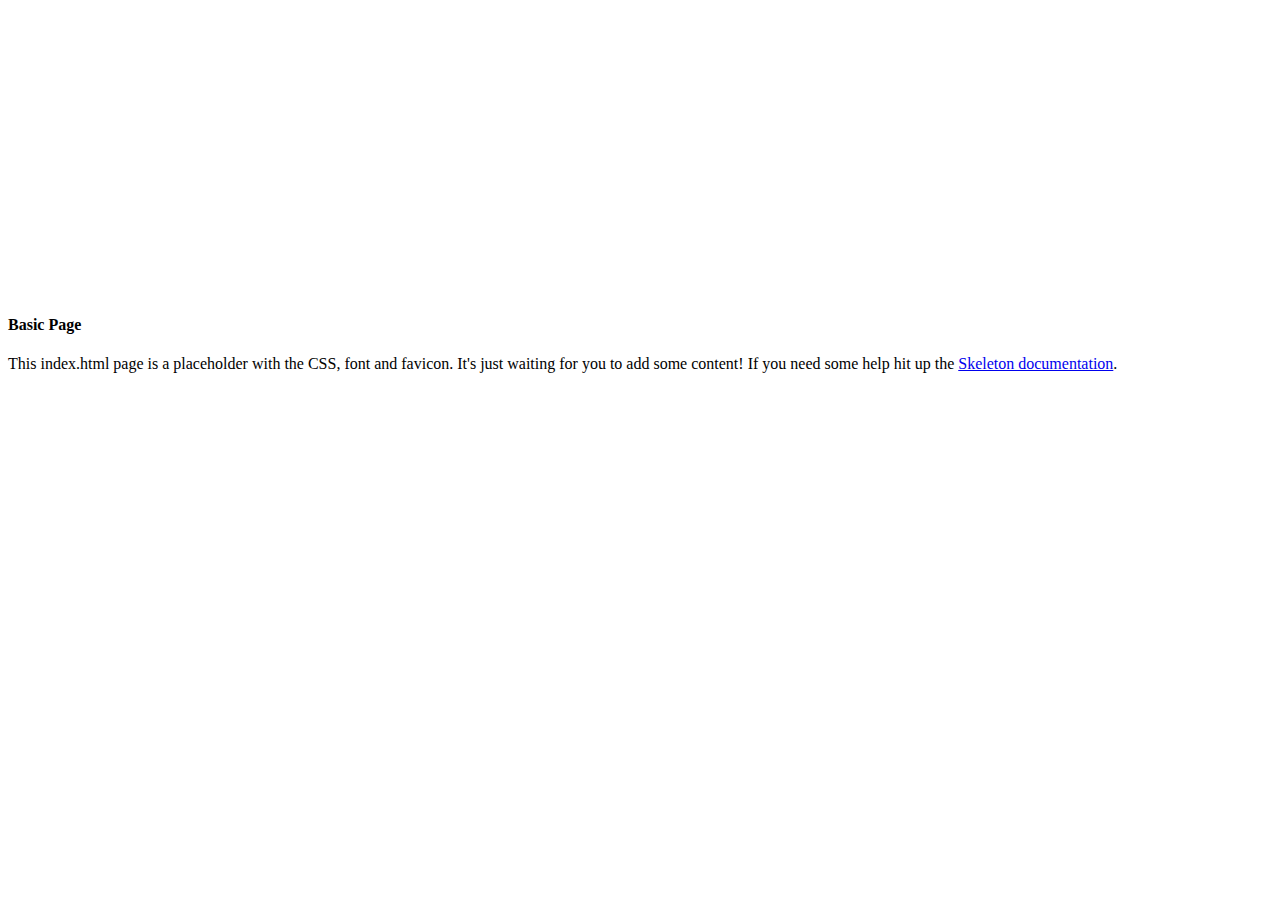
==== src/html/index.html @ ddddd7e3 "adds all files and README.md" ====
<!DOCTYPE html>
<html lang="en">
<head>

  <!-- Basic Page Needs
  –––––––––––––––––––––––––––––––––––––––––––––––––– -->
  <meta charset="utf-8">
  <title>Your page title here :)</title>
  <meta name="description" content="">
  <meta name="author" content="">

  <!-- Mobile Specific Metas
  –––––––––––––––––––––––––––––––––––––––––––––––––– -->
  <meta name="viewport" content="width=device-width, initial-scale=1">

  <!-- FONT
  –––––––––––––––––––––––––––––––––––––––––––––––––– -->
  <link href="//fonts.googleapis.com/css?family=Raleway:400,300,600" rel="stylesheet" type="text/css">

  <!-- CSS
  –––––––––––––––––––––––––––––––––––––––––––––––––– -->
  <link rel="stylesheet" href="css/normalize.css">
  <link rel="stylesheet" href="css/skeleton.css">

  <!-- Favicon
  –––––––––––––––––––––––––––––––––––––––––––––––––– -->
  <link rel="icon" type="image/png" href="images/favicon.png">

</head>
<body>

  <!-- Primary Page Layout
  –––––––––––––––––––––––––––––––––––––––––––––––––– -->
  <div class="container">
    <div class="row">
      <div class="one-half column" style="margin-top: 25%">
        <h4>Basic Page</h4>
        <p>This index.html page is a placeholder with the CSS, font and favicon. It's just waiting for you to add some content! If you need some help hit up the <a href="http://www.getskeleton.com">Skeleton documentation</a>.</p>
      </div>
    </div>
  </div>

<!-- End Document
  –––––––––––––––––––––––––––––––––––––––––––––––––– -->
</body>
</html>
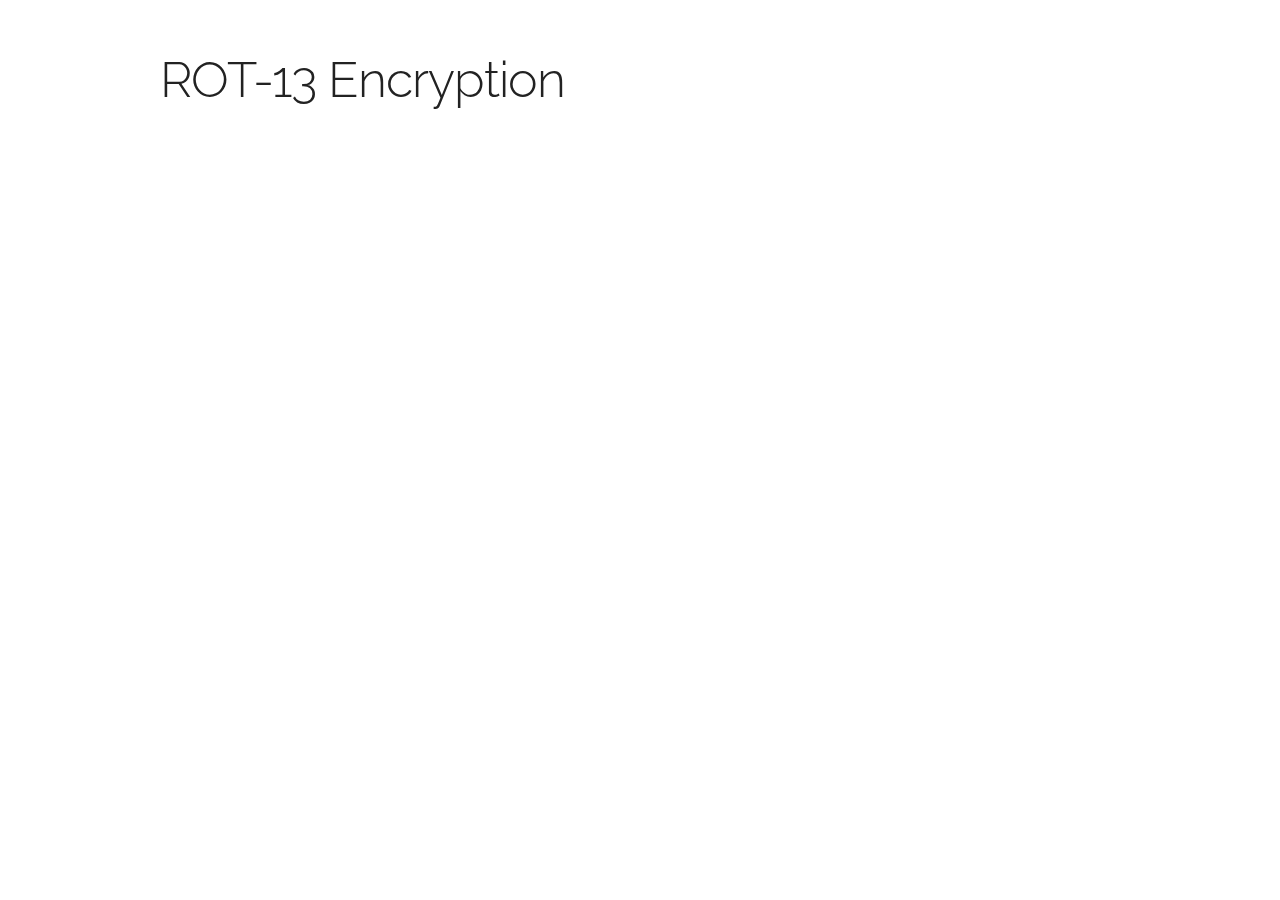
==== commit f5c64ece: "adds style.css" ====
--- a/src/html/index.html
+++ b/src/html/index.html
@@ -2,43 +2,48 @@
 <html lang="en">
 <head>
 
-  <!-- Basic Page Needs
-  –––––––––––––––––––––––––––––––––––––––––––––––––– -->
-  <meta charset="utf-8">
-  <title>Your page title here :)</title>
-  <meta name="description" content="">
-  <meta name="author" content="">
+    <!-- Basic Page Needs
+    –––––––––––––––––––––––––––––––––––––––––––––––––– -->
+    <meta charset="utf-8">
+    <title>ROT-13 Encryption</title>
+    <meta name="description" content="">
+    <meta name="author" content="">
 
-  <!-- Mobile Specific Metas
-  –––––––––––––––––––––––––––––––––––––––––––––––––– -->
-  <meta name="viewport" content="width=device-width, initial-scale=1">
+    <!-- Mobile Specific Metas
+    –––––––––––––––––––––––––––––––––––––––––––––––––– -->
+    <meta name="viewport" content="width=device-width, initial-scale=1">
 
-  <!-- FONT
-  –––––––––––––––––––––––––––––––––––––––––––––––––– -->
-  <link href="//fonts.googleapis.com/css?family=Raleway:400,300,600" rel="stylesheet" type="text/css">
+    <!-- FONT
+    –––––––––––––––––––––––––––––––––––––––––––––––––– -->
+    <link href="//fonts.googleapis.com/css?family=Raleway:400,300,600" rel="stylesheet" type="text/css">
 
-  <!-- CSS
-  –––––––––––––––––––––––––––––––––––––––––––––––––– -->
-  <link rel="stylesheet" href="css/normalize.css">
-  <link rel="stylesheet" href="css/skeleton.css">
+    <!-- CSS
+    –––––––––––––––––––––––––––––––––––––––––––––––––– -->
+    <link rel="stylesheet" href="../css/normalize.css">
+    <link rel="stylesheet" href="../css/skeleton.css">
+    <link rel="stylesheet" href="../css/skeleton.css">
 
-  <!-- Favicon
-  –––––––––––––––––––––––––––––––––––––––––––––––––– -->
-  <link rel="icon" type="image/png" href="images/favicon.png">
+    <!-- Favicon
+    –––––––––––––––––––––––––––––––––––––––––––––––––– -->
+    <link rel="icon" type="image/png" href="../images/favicon.png">
 
 </head>
 <body>
 
-  <!-- Primary Page Layout
-  –––––––––––––––––––––––––––––––––––––––––––––––––– -->
-  <div class="container">
+<!-- Primary Page Layout
+–––––––––––––––––––––––––––––––––––––––––––––––––– -->
+<div class="container">
     <div class="row">
-      <div class="one-half column" style="margin-top: 25%">
-        <h4>Basic Page</h4>
-        <p>This index.html page is a placeholder with the CSS, font and favicon. It's just waiting for you to add some content! If you need some help hit up the <a href="http://www.getskeleton.com">Skeleton documentation</a>.</p>
-      </div>
+        <div class="twelve columns" style="margin-top: 50px">
+            <h1>ROT-13 Encryption</h1>
+        </div>
     </div>
-  </div>
+    <div class="row">
+        <div class="one-half column">
+
+        </div>
+    </div>
+</div>
 
 <!-- End Document
   –––––––––––––––––––––––––––––––––––––––––––––––––– -->
--- a/src/css/skeleton.css
+++ b/src/css/skeleton.css
@@ -0,0 +1,418 @@
+/*
+* Skeleton V2.0.4
+* Copyright 2014, Dave Gamache
+* www.getskeleton.com
+* Free to use under the MIT license.
+* http://www.opensource.org/licenses/mit-license.php
+* 12/29/2014
+*/
+
+
+/* Table of contents
+––––––––––––––––––––––––––––––––––––––––––––––––––
+- Grid
+- Base Styles
+- Typography
+- Links
+- Buttons
+- Forms
+- Lists
+- Code
+- Tables
+- Spacing
+- Utilities
+- Clearing
+- Media Queries
+*/
+
+
+/* Grid
+–––––––––––––––––––––––––––––––––––––––––––––––––– */
+.container {
+  position: relative;
+  width: 100%;
+  max-width: 960px;
+  margin: 0 auto;
+  padding: 0 20px;
+  box-sizing: border-box; }
+.column,
+.columns {
+  width: 100%;
+  float: left;
+  box-sizing: border-box; }
+
+/* For devices larger than 400px */
+@media (min-width: 400px) {
+  .container {
+    width: 85%;
+    padding: 0; }
+}
+
+/* For devices larger than 550px */
+@media (min-width: 550px) {
+  .container {
+    width: 80%; }
+  .column,
+  .columns {
+    margin-left: 4%; }
+  .column:first-child,
+  .columns:first-child {
+    margin-left: 0; }
+
+  .one.column,
+  .one.columns                    { width: 4.66666666667%; }
+  .two.columns                    { width: 13.3333333333%; }
+  .three.columns                  { width: 22%;            }
+  .four.columns                   { width: 30.6666666667%; }
+  .five.columns                   { width: 39.3333333333%; }
+  .six.columns                    { width: 48%;            }
+  .seven.columns                  { width: 56.6666666667%; }
+  .eight.columns                  { width: 65.3333333333%; }
+  .nine.columns                   { width: 74.0%;          }
+  .ten.columns                    { width: 82.6666666667%; }
+  .eleven.columns                 { width: 91.3333333333%; }
+  .twelve.columns                 { width: 100%; margin-left: 0; }
+
+  .one-third.column               { width: 30.6666666667%; }
+  .two-thirds.column              { width: 65.3333333333%; }
+
+  .one-half.column                { width: 48%; }
+
+  /* Offsets */
+  .offset-by-one.column,
+  .offset-by-one.columns          { margin-left: 8.66666666667%; }
+  .offset-by-two.column,
+  .offset-by-two.columns          { margin-left: 17.3333333333%; }
+  .offset-by-three.column,
+  .offset-by-three.columns        { margin-left: 26%;            }
+  .offset-by-four.column,
+  .offset-by-four.columns         { margin-left: 34.6666666667%; }
+  .offset-by-five.column,
+  .offset-by-five.columns         { margin-left: 43.3333333333%; }
+  .offset-by-six.column,
+  .offset-by-six.columns          { margin-left: 52%;            }
+  .offset-by-seven.column,
+  .offset-by-seven.columns        { margin-left: 60.6666666667%; }
+  .offset-by-eight.column,
+  .offset-by-eight.columns        { margin-left: 69.3333333333%; }
+  .offset-by-nine.column,
+  .offset-by-nine.columns         { margin-left: 78.0%;          }
+  .offset-by-ten.column,
+  .offset-by-ten.columns          { margin-left: 86.6666666667%; }
+  .offset-by-eleven.column,
+  .offset-by-eleven.columns       { margin-left: 95.3333333333%; }
+
+  .offset-by-one-third.column,
+  .offset-by-one-third.columns    { margin-left: 34.6666666667%; }
+  .offset-by-two-thirds.column,
+  .offset-by-two-thirds.columns   { margin-left: 69.3333333333%; }
+
+  .offset-by-one-half.column,
+  .offset-by-one-half.columns     { margin-left: 52%; }
+
+}
+
+
+/* Base Styles
+–––––––––––––––––––––––––––––––––––––––––––––––––– */
+/* NOTE
+html is set to 62.5% so that all the REM measurements throughout Skeleton
+are based on 10px sizing. So basically 1.5rem = 15px :) */
+html {
+  font-size: 62.5%; }
+body {
+  font-size: 1.5em; /* currently ems cause chrome bug misinterpreting rems on body element */
+  line-height: 1.6;
+  font-weight: 400;
+  font-family: "Raleway", "HelveticaNeue", "Helvetica Neue", Helvetica, Arial, sans-serif;
+  color: #222; }
+
+
+/* Typography
+–––––––––––––––––––––––––––––––––––––––––––––––––– */
+h1, h2, h3, h4, h5, h6 {
+  margin-top: 0;
+  margin-bottom: 2rem;
+  font-weight: 300; }
+h1 { font-size: 4.0rem; line-height: 1.2;  letter-spacing: -.1rem;}
+h2 { font-size: 3.6rem; line-height: 1.25; letter-spacing: -.1rem; }
+h3 { font-size: 3.0rem; line-height: 1.3;  letter-spacing: -.1rem; }
+h4 { font-size: 2.4rem; line-height: 1.35; letter-spacing: -.08rem; }
+h5 { font-size: 1.8rem; line-height: 1.5;  letter-spacing: -.05rem; }
+h6 { font-size: 1.5rem; line-height: 1.6;  letter-spacing: 0; }
+
+/* Larger than phablet */
+@media (min-width: 550px) {
+  h1 { font-size: 5.0rem; }
+  h2 { font-size: 4.2rem; }
+  h3 { font-size: 3.6rem; }
+  h4 { font-size: 3.0rem; }
+  h5 { font-size: 2.4rem; }
+  h6 { font-size: 1.5rem; }
+}
+
+p {
+  margin-top: 0; }
+
+
+/* Links
+–––––––––––––––––––––––––––––––––––––––––––––––––– */
+a {
+  color: #1EAEDB; }
+a:hover {
+  color: #0FA0CE; }
+
+
+/* Buttons
+–––––––––––––––––––––––––––––––––––––––––––––––––– */
+.button,
+button,
+input[type="submit"],
+input[type="reset"],
+input[type="button"] {
+  display: inline-block;
+  height: 38px;
+  padding: 0 30px;
+  color: #555;
+  text-align: center;
+  font-size: 11px;
+  font-weight: 600;
+  line-height: 38px;
+  letter-spacing: .1rem;
+  text-transform: uppercase;
+  text-decoration: none;
+  white-space: nowrap;
+  background-color: transparent;
+  border-radius: 4px;
+  border: 1px solid #bbb;
+  cursor: pointer;
+  box-sizing: border-box; }
+.button:hover,
+button:hover,
+input[type="submit"]:hover,
+input[type="reset"]:hover,
+input[type="button"]:hover,
+.button:focus,
+button:focus,
+input[type="submit"]:focus,
+input[type="reset"]:focus,
+input[type="button"]:focus {
+  color: #333;
+  border-color: #888;
+  outline: 0; }
+.button.button-primary,
+button.button-primary,
+input[type="submit"].button-primary,
+input[type="reset"].button-primary,
+input[type="button"].button-primary {
+  color: #FFF;
+  background-color: #33C3F0;
+  border-color: #33C3F0; }
+.button.button-primary:hover,
+button.button-primary:hover,
+input[type="submit"].button-primary:hover,
+input[type="reset"].button-primary:hover,
+input[type="button"].button-primary:hover,
+.button.button-primary:focus,
+button.button-primary:focus,
+input[type="submit"].button-primary:focus,
+input[type="reset"].button-primary:focus,
+input[type="button"].button-primary:focus {
+  color: #FFF;
+  background-color: #1EAEDB;
+  border-color: #1EAEDB; }
+
+
+/* Forms
+–––––––––––––––––––––––––––––––––––––––––––––––––– */
+input[type="email"],
+input[type="number"],
+input[type="search"],
+input[type="text"],
+input[type="tel"],
+input[type="url"],
+input[type="password"],
+textarea,
+select {
+  height: 38px;
+  padding: 6px 10px; /* The 6px vertically centers text on FF, ignored by Webkit */
+  background-color: #fff;
+  border: 1px solid #D1D1D1;
+  border-radius: 4px;
+  box-shadow: none;
+  box-sizing: border-box; }
+/* Removes awkward default styles on some inputs for iOS */
+input[type="email"],
+input[type="number"],
+input[type="search"],
+input[type="text"],
+input[type="tel"],
+input[type="url"],
+input[type="password"],
+textarea {
+  -webkit-appearance: none;
+     -moz-appearance: none;
+          appearance: none; }
+textarea {
+  min-height: 65px;
+  padding-top: 6px;
+  padding-bottom: 6px; }
+input[type="email"]:focus,
+input[type="number"]:focus,
+input[type="search"]:focus,
+input[type="text"]:focus,
+input[type="tel"]:focus,
+input[type="url"]:focus,
+input[type="password"]:focus,
+textarea:focus,
+select:focus {
+  border: 1px solid #33C3F0;
+  outline: 0; }
+label,
+legend {
+  display: block;
+  margin-bottom: .5rem;
+  font-weight: 600; }
+fieldset {
+  padding: 0;
+  border-width: 0; }
+input[type="checkbox"],
+input[type="radio"] {
+  display: inline; }
+label > .label-body {
+  display: inline-block;
+  margin-left: .5rem;
+  font-weight: normal; }
+
+
+/* Lists
+–––––––––––––––––––––––––––––––––––––––––––––––––– */
+ul {
+  list-style: circle inside; }
+ol {
+  list-style: decimal inside; }
+ol, ul {
+  padding-left: 0;
+  margin-top: 0; }
+ul ul,
+ul ol,
+ol ol,
+ol ul {
+  margin: 1.5rem 0 1.5rem 3rem;
+  font-size: 90%; }
+li {
+  margin-bottom: 1rem; }
+
+
+/* Code
+–––––––––––––––––––––––––––––––––––––––––––––––––– */
+code {
+  padding: .2rem .5rem;
+  margin: 0 .2rem;
+  font-size: 90%;
+  white-space: nowrap;
+  background: #F1F1F1;
+  border: 1px solid #E1E1E1;
+  border-radius: 4px; }
+pre > code {
+  display: block;
+  padding: 1rem 1.5rem;
+  white-space: pre; }
+
+
+/* Tables
+–––––––––––––––––––––––––––––––––––––––––––––––––– */
+th,
+td {
+  padding: 12px 15px;
+  text-align: left;
+  border-bottom: 1px solid #E1E1E1; }
+th:first-child,
+td:first-child {
+  padding-left: 0; }
+th:last-child,
+td:last-child {
+  padding-right: 0; }
+
+
+/* Spacing
+–––––––––––––––––––––––––––––––––––––––––––––––––– */
+button,
+.button {
+  margin-bottom: 1rem; }
+input,
+textarea,
+select,
+fieldset {
+  margin-bottom: 1.5rem; }
+pre,
+blockquote,
+dl,
+figure,
+table,
+p,
+ul,
+ol,
+form {
+  margin-bottom: 2.5rem; }
+
+
+/* Utilities
+–––––––––––––––––––––––––––––––––––––––––––––––––– */
+.u-full-width {
+  width: 100%;
+  box-sizing: border-box; }
+.u-max-full-width {
+  max-width: 100%;
+  box-sizing: border-box; }
+.u-pull-right {
+  float: right; }
+.u-pull-left {
+  float: left; }
+
+
+/* Misc
+–––––––––––––––––––––––––––––––––––––––––––––––––– */
+hr {
+  margin-top: 3rem;
+  margin-bottom: 3.5rem;
+  border-width: 0;
+  border-top: 1px solid #E1E1E1; }
+
+
+/* Clearing
+–––––––––––––––––––––––––––––––––––––––––––––––––– */
+
+/* Self Clearing Goodness */
+.container:after,
+.row:after,
+.u-cf {
+  content: "";
+  display: table;
+  clear: both; }
+
+
+/* Media Queries
+–––––––––––––––––––––––––––––––––––––––––––––––––– */
+/*
+Note: The best way to structure the use of media queries is to create the queries
+near the relevant code. For example, if you wanted to change the styles for buttons
+on small devices, paste the mobile query code up in the buttons section and style it
+there.
+*/
+
+
+/* Larger than mobile */
+@media (min-width: 400px) {}
+
+/* Larger than phablet (also point when grid becomes active) */
+@media (min-width: 550px) {}
+
+/* Larger than tablet */
+@media (min-width: 750px) {}
+
+/* Larger than desktop */
+@media (min-width: 1000px) {}
+
+/* Larger than Desktop HD */
+@media (min-width: 1200px) {}
--- a/src/css/skeleton.css
+++ b/src/css/skeleton.css
@@ -0,0 +1,418 @@
+/*
+* Skeleton V2.0.4
+* Copyright 2014, Dave Gamache
+* www.getskeleton.com
+* Free to use under the MIT license.
+* http://www.opensource.org/licenses/mit-license.php
+* 12/29/2014
+*/
+
+
+/* Table of contents
+––––––––––––––––––––––––––––––––––––––––––––––––––
+- Grid
+- Base Styles
+- Typography
+- Links
+- Buttons
+- Forms
+- Lists
+- Code
+- Tables
+- Spacing
+- Utilities
+- Clearing
+- Media Queries
+*/
+
+
+/* Grid
+–––––––––––––––––––––––––––––––––––––––––––––––––– */
+.container {
+  position: relative;
+  width: 100%;
+  max-width: 960px;
+  margin: 0 auto;
+  padding: 0 20px;
+  box-sizing: border-box; }
+.column,
+.columns {
+  width: 100%;
+  float: left;
+  box-sizing: border-box; }
+
+/* For devices larger than 400px */
+@media (min-width: 400px) {
+  .container {
+    width: 85%;
+    padding: 0; }
+}
+
+/* For devices larger than 550px */
+@media (min-width: 550px) {
+  .container {
+    width: 80%; }
+  .column,
+  .columns {
+    margin-left: 4%; }
+  .column:first-child,
+  .columns:first-child {
+    margin-left: 0; }
+
+  .one.column,
+  .one.columns                    { width: 4.66666666667%; }
+  .two.columns                    { width: 13.3333333333%; }
+  .three.columns                  { width: 22%;            }
+  .four.columns                   { width: 30.6666666667%; }
+  .five.columns                   { width: 39.3333333333%; }
+  .six.columns                    { width: 48%;            }
+  .seven.columns                  { width: 56.6666666667%; }
+  .eight.columns                  { width: 65.3333333333%; }
+  .nine.columns                   { width: 74.0%;          }
+  .ten.columns                    { width: 82.6666666667%; }
+  .eleven.columns                 { width: 91.3333333333%; }
+  .twelve.columns                 { width: 100%; margin-left: 0; }
+
+  .one-third.column               { width: 30.6666666667%; }
+  .two-thirds.column              { width: 65.3333333333%; }
+
+  .one-half.column                { width: 48%; }
+
+  /* Offsets */
+  .offset-by-one.column,
+  .offset-by-one.columns          { margin-left: 8.66666666667%; }
+  .offset-by-two.column,
+  .offset-by-two.columns          { margin-left: 17.3333333333%; }
+  .offset-by-three.column,
+  .offset-by-three.columns        { margin-left: 26%;            }
+  .offset-by-four.column,
+  .offset-by-four.columns         { margin-left: 34.6666666667%; }
+  .offset-by-five.column,
+  .offset-by-five.columns         { margin-left: 43.3333333333%; }
+  .offset-by-six.column,
+  .offset-by-six.columns          { margin-left: 52%;            }
+  .offset-by-seven.column,
+  .offset-by-seven.columns        { margin-left: 60.6666666667%; }
+  .offset-by-eight.column,
+  .offset-by-eight.columns        { margin-left: 69.3333333333%; }
+  .offset-by-nine.column,
+  .offset-by-nine.columns         { margin-left: 78.0%;          }
+  .offset-by-ten.column,
+  .offset-by-ten.columns          { margin-left: 86.6666666667%; }
+  .offset-by-eleven.column,
+  .offset-by-eleven.columns       { margin-left: 95.3333333333%; }
+
+  .offset-by-one-third.column,
+  .offset-by-one-third.columns    { margin-left: 34.6666666667%; }
+  .offset-by-two-thirds.column,
+  .offset-by-two-thirds.columns   { margin-left: 69.3333333333%; }
+
+  .offset-by-one-half.column,
+  .offset-by-one-half.columns     { margin-left: 52%; }
+
+}
+
+
+/* Base Styles
+–––––––––––––––––––––––––––––––––––––––––––––––––– */
+/* NOTE
+html is set to 62.5% so that all the REM measurements throughout Skeleton
+are based on 10px sizing. So basically 1.5rem = 15px :) */
+html {
+  font-size: 62.5%; }
+body {
+  font-size: 1.5em; /* currently ems cause chrome bug misinterpreting rems on body element */
+  line-height: 1.6;
+  font-weight: 400;
+  font-family: "Raleway", "HelveticaNeue", "Helvetica Neue", Helvetica, Arial, sans-serif;
+  color: #222; }
+
+
+/* Typography
+–––––––––––––––––––––––––––––––––––––––––––––––––– */
+h1, h2, h3, h4, h5, h6 {
+  margin-top: 0;
+  margin-bottom: 2rem;
+  font-weight: 300; }
+h1 { font-size: 4.0rem; line-height: 1.2;  letter-spacing: -.1rem;}
+h2 { font-size: 3.6rem; line-height: 1.25; letter-spacing: -.1rem; }
+h3 { font-size: 3.0rem; line-height: 1.3;  letter-spacing: -.1rem; }
+h4 { font-size: 2.4rem; line-height: 1.35; letter-spacing: -.08rem; }
+h5 { font-size: 1.8rem; line-height: 1.5;  letter-spacing: -.05rem; }
+h6 { font-size: 1.5rem; line-height: 1.6;  letter-spacing: 0; }
+
+/* Larger than phablet */
+@media (min-width: 550px) {
+  h1 { font-size: 5.0rem; }
+  h2 { font-size: 4.2rem; }
+  h3 { font-size: 3.6rem; }
+  h4 { font-size: 3.0rem; }
+  h5 { font-size: 2.4rem; }
+  h6 { font-size: 1.5rem; }
+}
+
+p {
+  margin-top: 0; }
+
+
+/* Links
+–––––––––––––––––––––––––––––––––––––––––––––––––– */
+a {
+  color: #1EAEDB; }
+a:hover {
+  color: #0FA0CE; }
+
+
+/* Buttons
+–––––––––––––––––––––––––––––––––––––––––––––––––– */
+.button,
+button,
+input[type="submit"],
+input[type="reset"],
+input[type="button"] {
+  display: inline-block;
+  height: 38px;
+  padding: 0 30px;
+  color: #555;
+  text-align: center;
+  font-size: 11px;
+  font-weight: 600;
+  line-height: 38px;
+  letter-spacing: .1rem;
+  text-transform: uppercase;
+  text-decoration: none;
+  white-space: nowrap;
+  background-color: transparent;
+  border-radius: 4px;
+  border: 1px solid #bbb;
+  cursor: pointer;
+  box-sizing: border-box; }
+.button:hover,
+button:hover,
+input[type="submit"]:hover,
+input[type="reset"]:hover,
+input[type="button"]:hover,
+.button:focus,
+button:focus,
+input[type="submit"]:focus,
+input[type="reset"]:focus,
+input[type="button"]:focus {
+  color: #333;
+  border-color: #888;
+  outline: 0; }
+.button.button-primary,
+button.button-primary,
+input[type="submit"].button-primary,
+input[type="reset"].button-primary,
+input[type="button"].button-primary {
+  color: #FFF;
+  background-color: #33C3F0;
+  border-color: #33C3F0; }
+.button.button-primary:hover,
+button.button-primary:hover,
+input[type="submit"].button-primary:hover,
+input[type="reset"].button-primary:hover,
+input[type="button"].button-primary:hover,
+.button.button-primary:focus,
+button.button-primary:focus,
+input[type="submit"].button-primary:focus,
+input[type="reset"].button-primary:focus,
+input[type="button"].button-primary:focus {
+  color: #FFF;
+  background-color: #1EAEDB;
+  border-color: #1EAEDB; }
+
+
+/* Forms
+–––––––––––––––––––––––––––––––––––––––––––––––––– */
+input[type="email"],
+input[type="number"],
+input[type="search"],
+input[type="text"],
+input[type="tel"],
+input[type="url"],
+input[type="password"],
+textarea,
+select {
+  height: 38px;
+  padding: 6px 10px; /* The 6px vertically centers text on FF, ignored by Webkit */
+  background-color: #fff;
+  border: 1px solid #D1D1D1;
+  border-radius: 4px;
+  box-shadow: none;
+  box-sizing: border-box; }
+/* Removes awkward default styles on some inputs for iOS */
+input[type="email"],
+input[type="number"],
+input[type="search"],
+input[type="text"],
+input[type="tel"],
+input[type="url"],
+input[type="password"],
+textarea {
+  -webkit-appearance: none;
+     -moz-appearance: none;
+          appearance: none; }
+textarea {
+  min-height: 65px;
+  padding-top: 6px;
+  padding-bottom: 6px; }
+input[type="email"]:focus,
+input[type="number"]:focus,
+input[type="search"]:focus,
+input[type="text"]:focus,
+input[type="tel"]:focus,
+input[type="url"]:focus,
+input[type="password"]:focus,
+textarea:focus,
+select:focus {
+  border: 1px solid #33C3F0;
+  outline: 0; }
+label,
+legend {
+  display: block;
+  margin-bottom: .5rem;
+  font-weight: 600; }
+fieldset {
+  padding: 0;
+  border-width: 0; }
+input[type="checkbox"],
+input[type="radio"] {
+  display: inline; }
+label > .label-body {
+  display: inline-block;
+  margin-left: .5rem;
+  font-weight: normal; }
+
+
+/* Lists
+–––––––––––––––––––––––––––––––––––––––––––––––––– */
+ul {
+  list-style: circle inside; }
+ol {
+  list-style: decimal inside; }
+ol, ul {
+  padding-left: 0;
+  margin-top: 0; }
+ul ul,
+ul ol,
+ol ol,
+ol ul {
+  margin: 1.5rem 0 1.5rem 3rem;
+  font-size: 90%; }
+li {
+  margin-bottom: 1rem; }
+
+
+/* Code
+–––––––––––––––––––––––––––––––––––––––––––––––––– */
+code {
+  padding: .2rem .5rem;
+  margin: 0 .2rem;
+  font-size: 90%;
+  white-space: nowrap;
+  background: #F1F1F1;
+  border: 1px solid #E1E1E1;
+  border-radius: 4px; }
+pre > code {
+  display: block;
+  padding: 1rem 1.5rem;
+  white-space: pre; }
+
+
+/* Tables
+–––––––––––––––––––––––––––––––––––––––––––––––––– */
+th,
+td {
+  padding: 12px 15px;
+  text-align: left;
+  border-bottom: 1px solid #E1E1E1; }
+th:first-child,
+td:first-child {
+  padding-left: 0; }
+th:last-child,
+td:last-child {
+  padding-right: 0; }
+
+
+/* Spacing
+–––––––––––––––––––––––––––––––––––––––––––––––––– */
+button,
+.button {
+  margin-bottom: 1rem; }
+input,
+textarea,
+select,
+fieldset {
+  margin-bottom: 1.5rem; }
+pre,
+blockquote,
+dl,
+figure,
+table,
+p,
+ul,
+ol,
+form {
+  margin-bottom: 2.5rem; }
+
+
+/* Utilities
+–––––––––––––––––––––––––––––––––––––––––––––––––– */
+.u-full-width {
+  width: 100%;
+  box-sizing: border-box; }
+.u-max-full-width {
+  max-width: 100%;
+  box-sizing: border-box; }
+.u-pull-right {
+  float: right; }
+.u-pull-left {
+  float: left; }
+
+
+/* Misc
+–––––––––––––––––––––––––––––––––––––––––––––––––– */
+hr {
+  margin-top: 3rem;
+  margin-bottom: 3.5rem;
+  border-width: 0;
+  border-top: 1px solid #E1E1E1; }
+
+
+/* Clearing
+–––––––––––––––––––––––––––––––––––––––––––––––––– */
+
+/* Self Clearing Goodness */
+.container:after,
+.row:after,
+.u-cf {
+  content: "";
+  display: table;
+  clear: both; }
+
+
+/* Media Queries
+–––––––––––––––––––––––––––––––––––––––––––––––––– */
+/*
+Note: The best way to structure the use of media queries is to create the queries
+near the relevant code. For example, if you wanted to change the styles for buttons
+on small devices, paste the mobile query code up in the buttons section and style it
+there.
+*/
+
+
+/* Larger than mobile */
+@media (min-width: 400px) {}
+
+/* Larger than phablet (also point when grid becomes active) */
+@media (min-width: 550px) {}
+
+/* Larger than tablet */
+@media (min-width: 750px) {}
+
+/* Larger than desktop */
+@media (min-width: 1000px) {}
+
+/* Larger than Desktop HD */
+@media (min-width: 1200px) {}
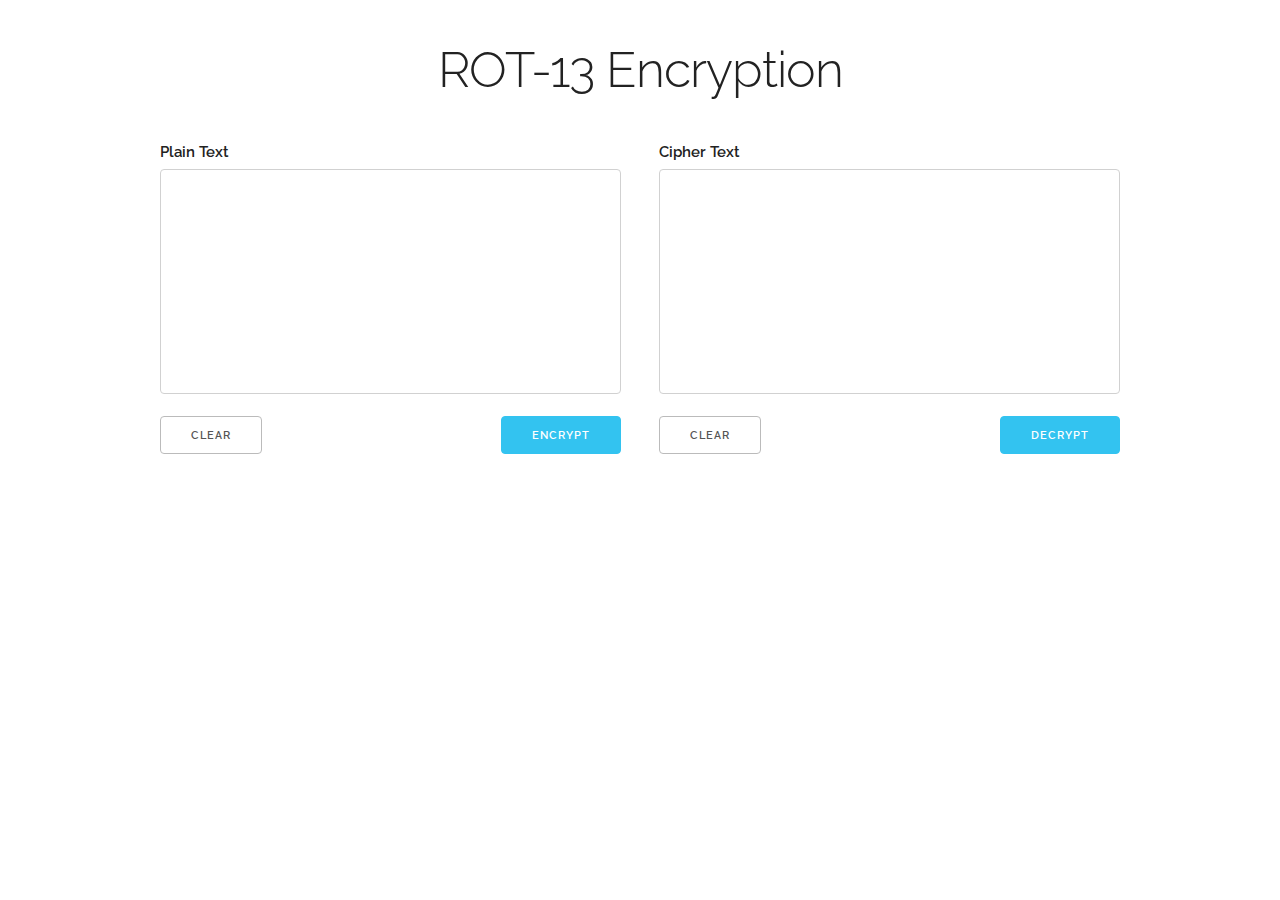
==== commit 25156d7b: "adds all functionality" ====
--- a/src/html/index.html
+++ b/src/html/index.html
@@ -21,11 +21,13 @@
     –––––––––––––––––––––––––––––––––––––––––––––––––– -->
     <link rel="stylesheet" href="../css/normalize.css">
     <link rel="stylesheet" href="../css/skeleton.css">
-    <link rel="stylesheet" href="../css/skeleton.css">
+    <link rel="stylesheet" href="../css/style.css">
 
     <!-- Favicon
     –––––––––––––––––––––––––––––––––––––––––––––––––– -->
     <link rel="icon" type="image/png" href="../images/favicon.png">
+
+
 
 </head>
 <body>
@@ -34,17 +36,28 @@
 –––––––––––––––––––––––––––––––––––––––––––––––––– -->
 <div class="container">
     <div class="row">
-        <div class="twelve columns" style="margin-top: 50px">
+        <div class="twelve columns text-center" style="margin-top: 40px; margin-bottom: 20px;">
             <h1>ROT-13 Encryption</h1>
         </div>
     </div>
     <div class="row">
         <div class="one-half column">
-
+            <label for="plaintxt">Plain Text</label>
+            <textarea class="u-full-width" id="plaintxt"></textarea>
+            <button type="button" class="button" onclick="clearPlain()">Clear</button>
+            <button type="button" class="button-primary u-pull-right" onclick="encrypt()">Encrypt</button>
+        </div>
+        <div class="one-half column">
+            <label for="ciphertxt">Cipher Text</label>
+            <textarea class="u-full-width" id="ciphertxt"></textarea>
+            <button type="button" class="button" onclick="clearCiph()">Clear</button>
+            <button type="button" class="button-primary u-pull-right" onclick="decrypt()">Decrypt</button>
         </div>
     </div>
 </div>
 
+
+<script type="text/javascript" src="../js/crypt.js"></script>
 <!-- End Document
   –––––––––––––––––––––––––––––––––––––––––––––––––– -->
 </body>
--- a/src/css/style.css
+++ b/src/css/style.css
@@ -0,0 +1,12 @@
+.text-center {
+    text-align: center;
+}
+
+textarea {
+    height: 15em;
+    resize: none;
+}
+
+button:first-child {
+    margin-right: 10px;
+}